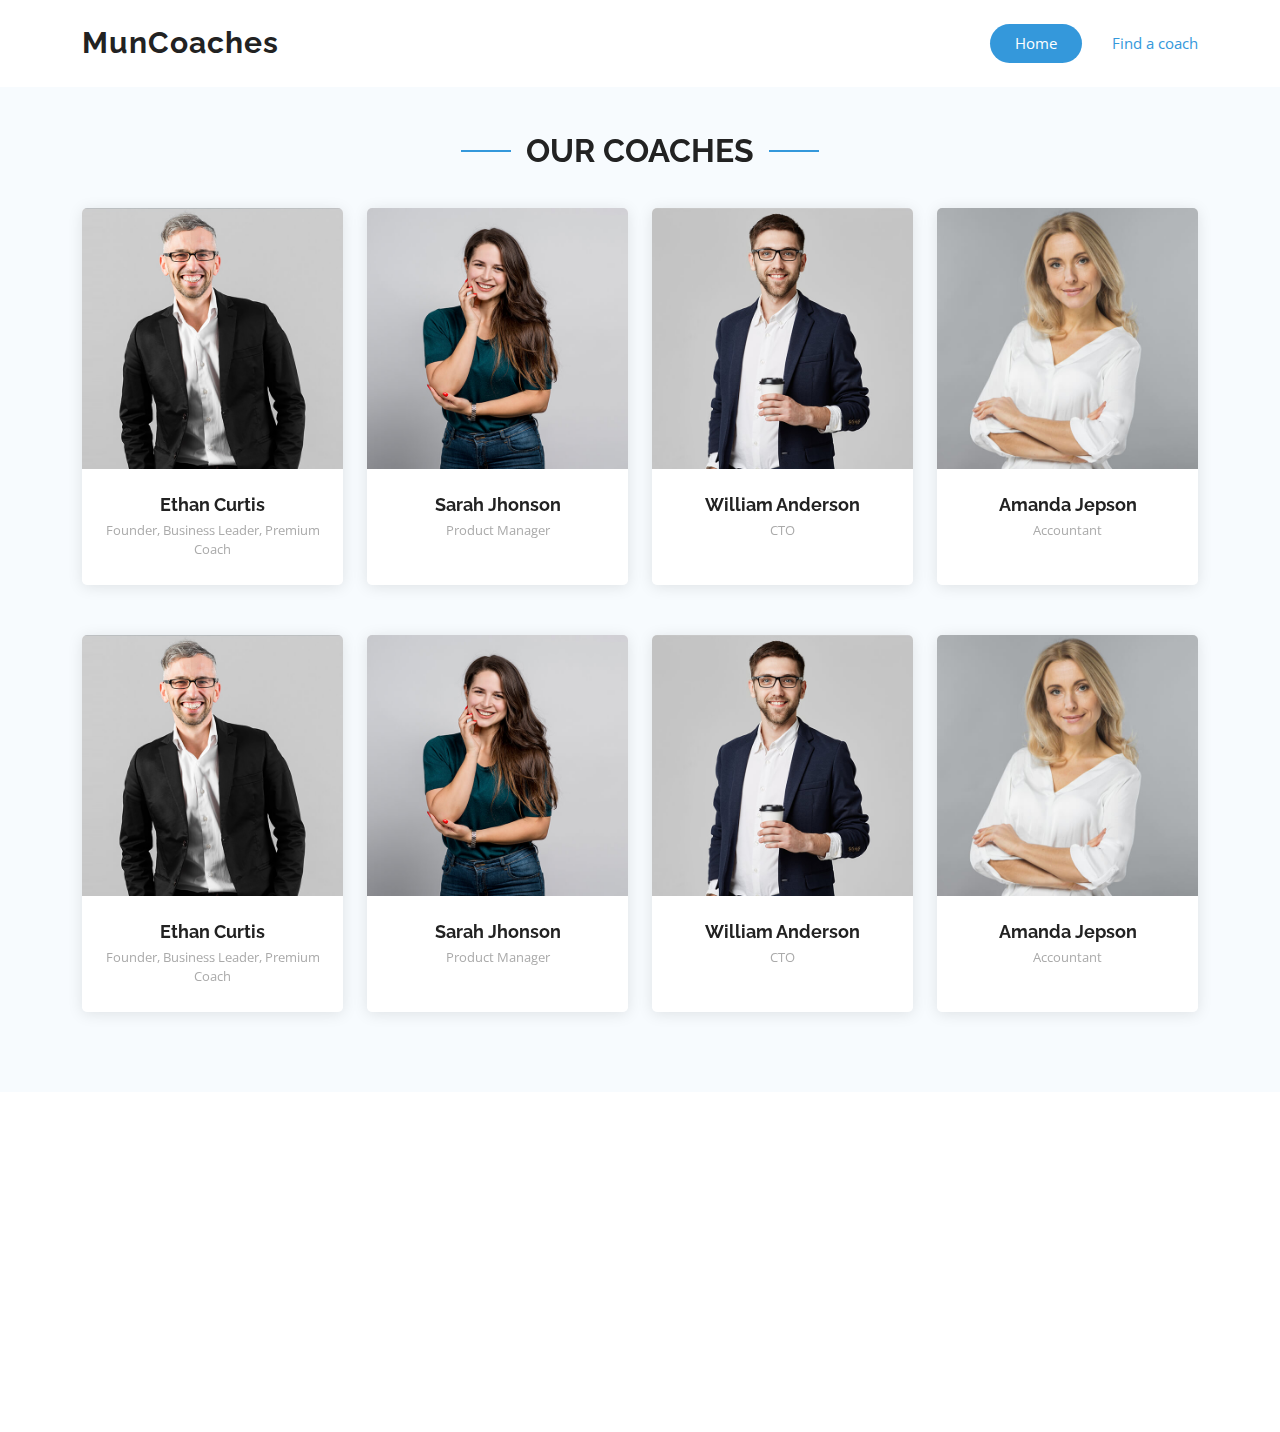
==== coaches.html @ b5eccc02 "A MUN Coaching site" ====
<!DOCTYPE html>
<html lang="en">

<head>
  <meta charset="utf-8">
  <meta content="width=device-width, initial-scale=1.0" name="viewport">

  <title>MunCoaches</title>
  <meta content="" name="description">
  <meta content="" name="keywords">

  <!-- Favicons -->
  <link href="https://cdn.pixabay.com/photo/2014/04/02/10/23/united-nations-303670_1280.png" rel="icon">
  <link href="https://cdn.pixabay.com/photo/2014/04/02/10/23/united-nations-303670_1280.png" rel="apple-touch-icon">

  <!-- Google Fonts -->
  <link href="https://fonts.googleapis.com/css?family=Open+Sans:300,300i,400,400i,600,600i,700,700i|Raleway:300,300i,400,400i,500,500i,600,600i,700,700i|Poppins:300,300i,400,400i,500,500i,600,600i,700,700i" rel="stylesheet">

  <!-- Vendor CSS Files -->
  <link href="assets/vendor/aos/aos.css" rel="stylesheet">
  <link href="assets/vendor/bootstrap/css/bootstrap.min.css" rel="stylesheet">
  <link href="assets/vendor/bootstrap-icons/bootstrap-icons.css" rel="stylesheet">
  <link href="assets/vendor/boxicons/css/boxicons.min.css" rel="stylesheet">
  <link href="assets/vendor/glightbox/css/glightbox.min.css" rel="stylesheet">
  <link href="assets/vendor/remixicon/remixicon.css" rel="stylesheet">
  <link href="assets/vendor/swiper/swiper-bundle.min.css" rel="stylesheet">

  <!-- Template Main CSS File -->
  <link href="assets/css/style.css" rel="stylesheet">

  <!-- =======================================================
  * Template Name: Vesperr - v4.7.0
  * Template URL: https://bootstrapmade.com/vesperr-free-bootstrap-template/
  * Author: BootstrapMade.com
  * License: https://bootstrapmade.com/license/
  ======================================================== -->
</head>

<body>

  <!-- ======= Header ======= -->
  <header id="header" class="fixed-top d-flex align-items-center">
    <div class="container d-flex align-items-center justify-content-between">

      <div class="logo">
        <h1><a href="index.html">MunCoaches</a></h1>
        <!-- Uncomment below if you prefer to use an image logo -->
        <!-- <a href="index.html"><img src="assets/img/logo.png" alt="" class="img-fluid"></a>-->
      </div>

      <nav id="navbar" class="navbar">
        <ul>
          <li><a class="getstarted scrollto" href="index.html">Home</a></li>
          <li><a class="nav-link scrollto active" href="">Find a coach</a></li> 
        </ul>
        <i class="bi bi-list mobile-nav-toggle"></i>
      </nav><!-- .navbar -->

    </div>
  </header><!-- End Header -->

   
    <!-- ======= Team Section ======= -->
    <section id="team" class="team section-bg">
      <div class="container">
        <br><br><br>


        <div class="row">
            <div class="section-title" data-aos="fade-up">
            <h2>Our coaches</h2>    
            </div>
          <div class="col-lg-3 col-md-6 d-flex align-items-stretch">
            <div class="member" data-aos="fade-up" data-aos-delay="100">
              <div class="member-img">
                <a href="profile1.html">
                <img src="assets/img/team/team-1.jpg" class="img-fluid" alt="">
                </a>
              </div>
              <div class="member-info">
                <h4>Ethan Curtis</h4>
                <span>Founder, Business Leader, Premium Coach</span>
              </div>
            </div>
          </div>

          <div class="col-lg-3 col-md-6 d-flex align-items-stretch">
            <div class="member" data-aos="fade-up" data-aos-delay="200">
              <div class="member-img">
                <a href="profile2.html">
                <img src="assets/img/team/team-2.jpg" class="img-fluid" alt="">
                 </a>
              </div>
              <div class="member-info">
                <h4>Sarah Jhonson</h4>
                <span>Product Manager</span>
              </div>
            </div>
          </div>

          <div class="col-lg-3 col-md-6 d-flex align-items-stretch">
            <div class="member" data-aos="fade-up" data-aos-delay="300">
              <div class="member-img">
                <a href="profile3.html">
                <img src="assets/img/team/team-3.jpg" class="img-fluid" alt="">
                 </a>
              </div>
              <div class="member-info">
                <h4>William Anderson</h4>
                <span>CTO</span>
              </div>
            </div>
          </div>

          <div class="col-lg-3 col-md-6 d-flex align-items-stretch">
            <div class="member" data-aos="fade-up" data-aos-delay="400">
              <div class="member-img">
                <a href="profile4.html">
                <img src="assets/img/team/team-4.jpg" class="img-fluid" alt="">
                 </a>
              </div>
              <div class="member-info">
                <h4>Amanda Jepson</h4>
                <span>Accountant</span>
              </div>
            </div>
          </div>

        </div>
        <div class="row">
            <div class="section-title" data-aos="fade-up">
              
            </div>
          <div class="col-lg-3 col-md-6 d-flex align-items-stretch">
            <div class="member" data-aos="fade-up" data-aos-delay="100">
              <div class="member-img">
                <a href="profile5.html">
                <img src="assets/img/team/team-1.jpg" class="img-fluid" alt="">
                </a>
              </div>
              <div class="member-info">
                <h4>Ethan Curtis</h4>
                <span>Founder, Business Leader, Premium Coach</span>
              </div>
            </div>
          </div>

          <div class="col-lg-3 col-md-6 d-flex align-items-stretch">
            <div class="member" data-aos="fade-up" data-aos-delay="200">
              <div class="member-img">
                <a href="profile6.html">
                <img src="assets/img/team/team-2.jpg" class="img-fluid" alt="">
                 </a>
              </div>
              <div class="member-info">
                <h4>Sarah Jhonson</h4>
                <span>Product Manager</span>
              </div>
            </div>
          </div>

          <div class="col-lg-3 col-md-6 d-flex align-items-stretch">
            <div class="member" data-aos="fade-up" data-aos-delay="300">
              <div class="member-img">
                <a href="profile7.html">
                <img src="assets/img/team/team-3.jpg" class="img-fluid" alt="">
                 </a>
              </div>
              <div class="member-info">
                <h4>William Anderson</h4>
                <span>CTO</span>
              </div>
            </div>
          </div>

          <div class="col-lg-3 col-md-6 d-flex align-items-stretch">
            <div class="member" data-aos="fade-up" data-aos-delay="400">
              <div class="member-img">
                <a href="profile8.html">
                <img src="assets/img/team/team-4.jpg" class="img-fluid" alt="">
                 </a>
              </div>
              <div class="member-info">
                <h4>Amanda Jepson</h4>
                <span>Accountant</span>
              </div>
            </div>
          </div>

        </div>
        </div>
        
    </section><!-- End Team Section -->

    <!-- ======= Contact Section ======= -->
    <section id="contact" class="contact">
      <div class="container">

        <div class="section-title" data-aos="fade-up">
          <h2>Socials</h2>
        </div>
        <center>
          <div class="col-lg-9 col-md-12" data-aos="fade-up" data-aos-delay="100">
            <div class="contact-about">
              <p>If you are interested in recieving some MUN coaching, have a question about our business, or wish to support us, please don't hesitate to contact us directly through the social media links listed below</p>
              <br>
              <div class="social-links">
                <a href="#" class="twitter"><i class="bi bi-twitter"></i></a>
                <a href="#" class="facebook"><i class="bi bi-facebook"></i></a>
                <a href="#" class="instagram"><i class="bi bi-instagram"></i></a>
                <a href="#" class="linkedin"><i class="bi bi-linkedin"></i></a>
              </div>
            </div>
          </div>
          </center>


          

      </div>
    </section><!-- End Contact Section -->


  <a href="#" class="back-to-top d-flex align-items-center justify-content-center"><i class="bi bi-arrow-up-short"></i></a>

  <!-- Vendor JS Files -->
  <script src="assets/vendor/purecounter/purecounter.js"></script>
  <script src="assets/vendor/aos/aos.js"></script>
  <script src="assets/vendor/bootstrap/js/bootstrap.bundle.min.js"></script>
  <script src="assets/vendor/glightbox/js/glightbox.min.js"></script>
  <script src="assets/vendor/isotope-layout/isotope.pkgd.min.js"></script>
  <script src="assets/vendor/swiper/swiper-bundle.min.js"></script>
  <script src="assets/vendor/php-email-form/validate.js"></script>

  <!-- Template Main JS File -->
  <script src="assets/js/main.js"></script>

</body>

</html>
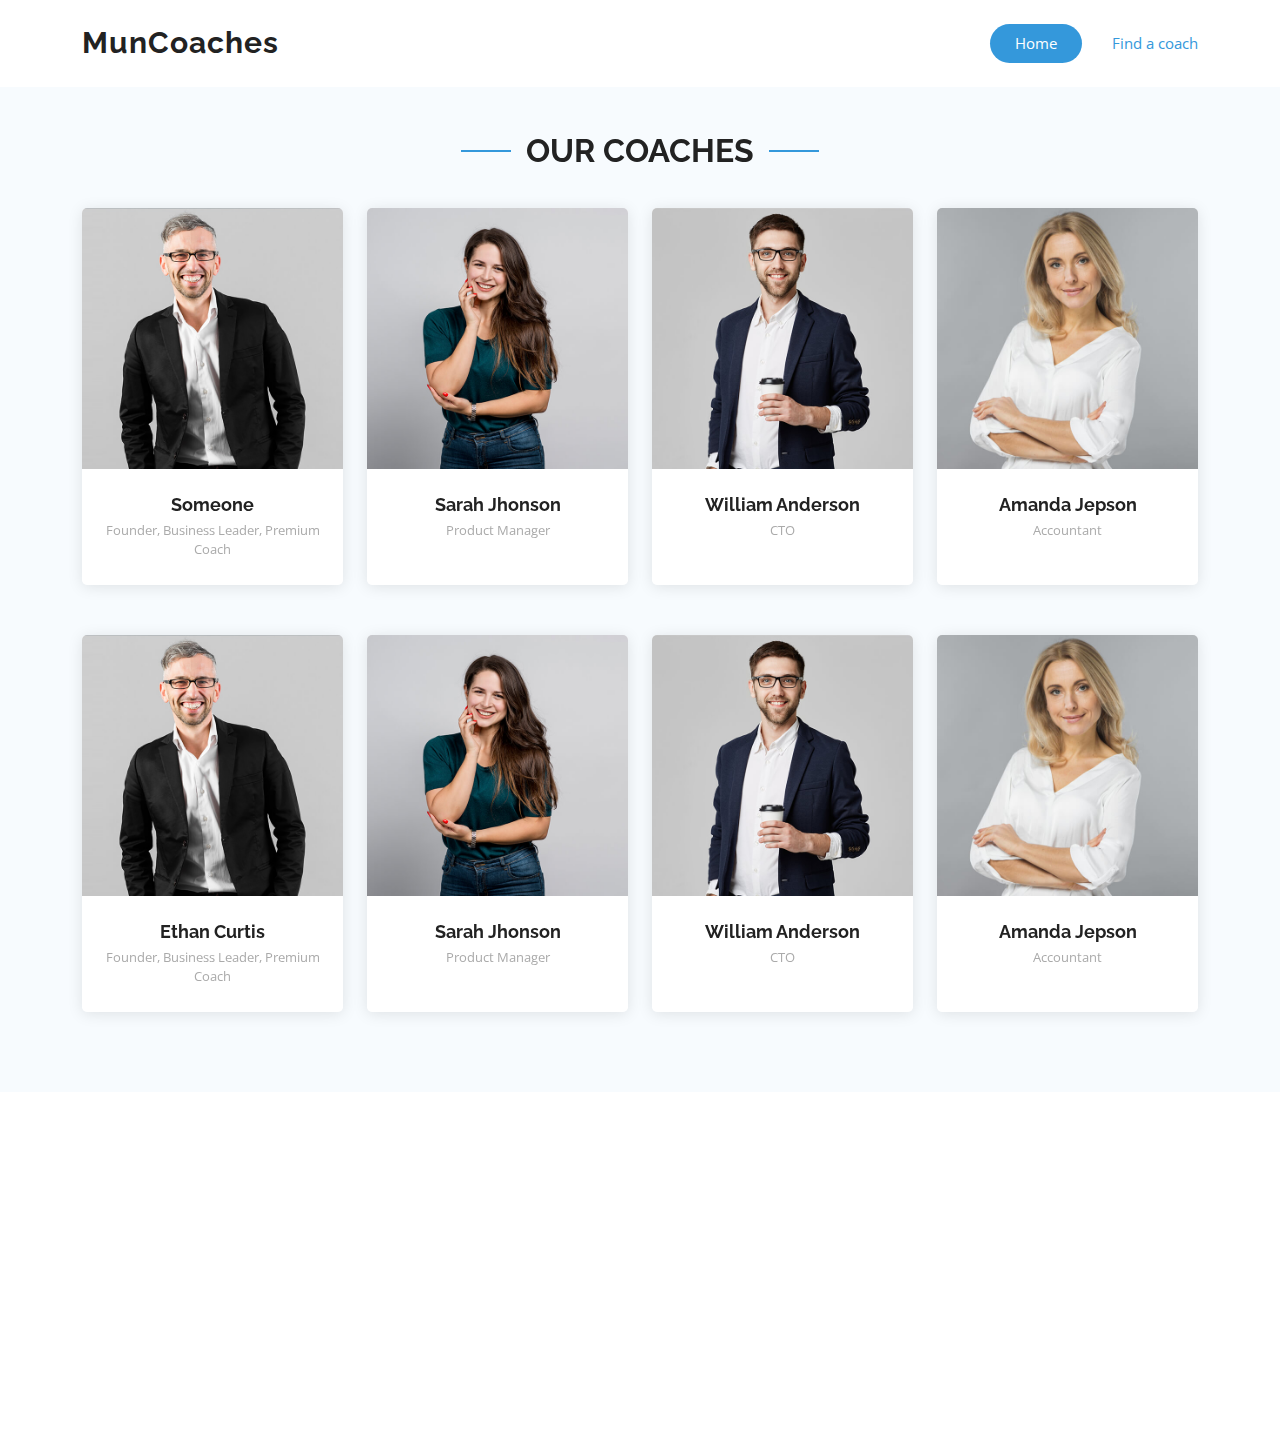
==== commit 4910b228: "Update coaches.html" ====
--- a/coaches.html
+++ b/coaches.html
@@ -78,7 +78,7 @@
                 </a>
               </div>
               <div class="member-info">
-                <h4>Ethan Curtis</h4>
+                <h4>Someone</h4>
                 <span>Founder, Business Leader, Premium Coach</span>
               </div>
             </div>
@@ -237,4 +237,4 @@
 
 </body>
 
-</html>+</html>
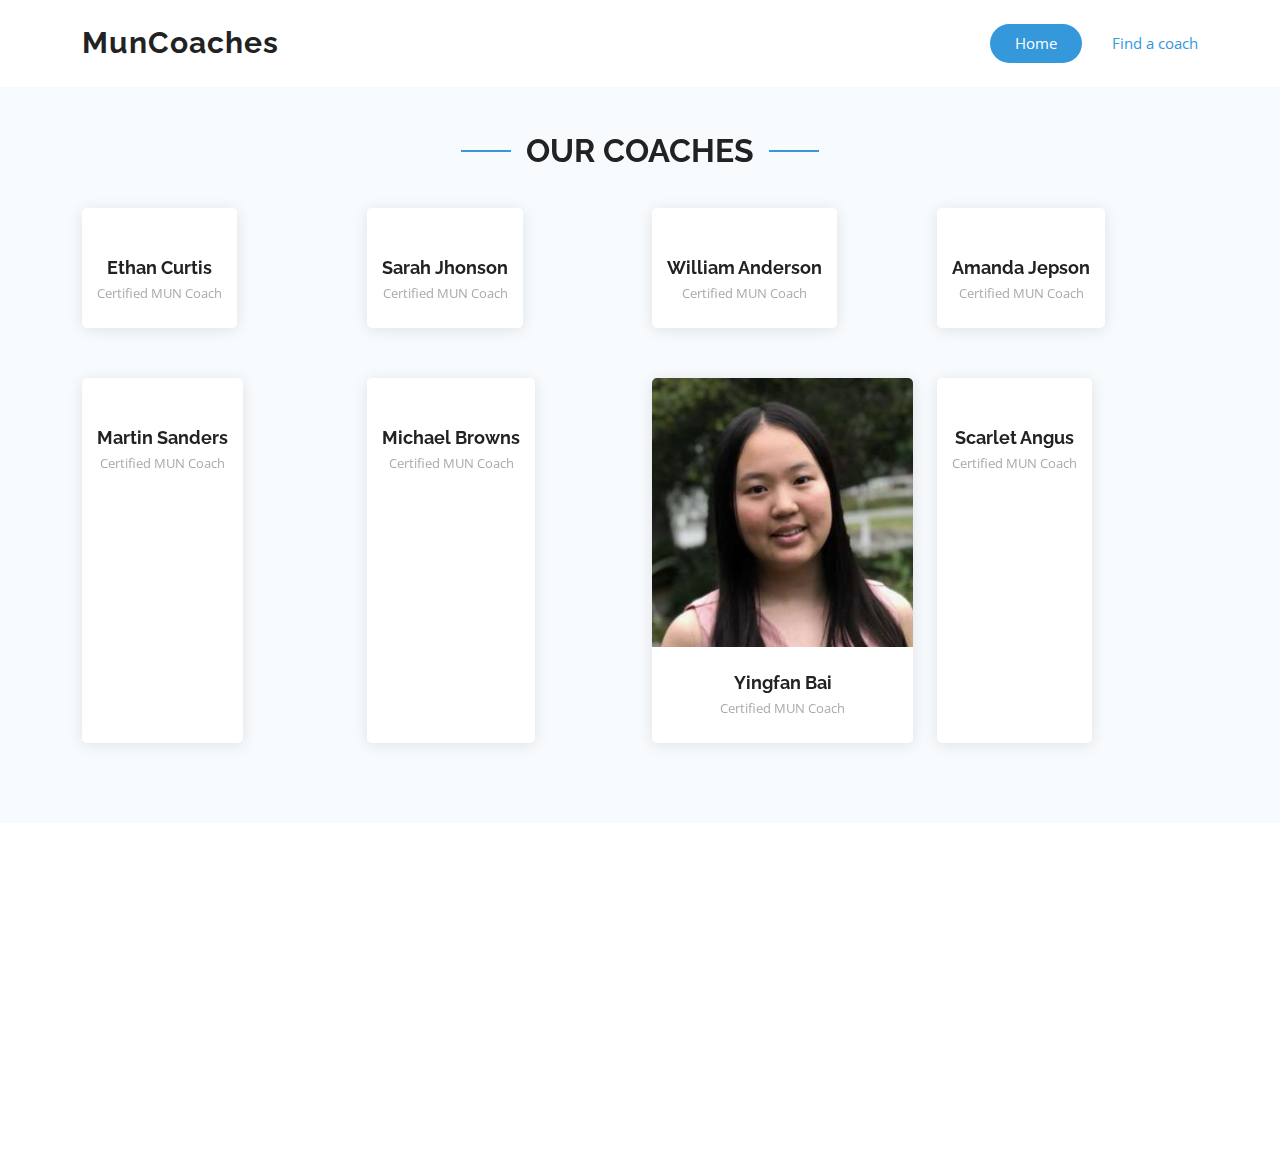
==== commit c77868ae: "MUNCoaches V2" ====
--- a/coaches.html
+++ b/coaches.html
@@ -74,12 +74,12 @@
             <div class="member" data-aos="fade-up" data-aos-delay="100">
               <div class="member-img">
                 <a href="profile1.html">
-                <img src="assets/img/team/team-1.jpg" class="img-fluid" alt="">
+                <img src="https://itzxizz.github.io/ZMUN/ethan.jpg" class="img-fluid" alt="">
                 </a>
               </div>
               <div class="member-info">
-                <h4>Someone</h4>
-                <span>Founder, Business Leader, Premium Coach</span>
+                <h4>Ethan Curtis</h4>
+                <span>Certified MUN Coach</span>
               </div>
             </div>
           </div>
@@ -88,12 +88,12 @@
             <div class="member" data-aos="fade-up" data-aos-delay="200">
               <div class="member-img">
                 <a href="profile2.html">
-                <img src="assets/img/team/team-2.jpg" class="img-fluid" alt="">
+                <img src="https://cdn-icons-png.flaticon.com/512/149/149071.png" class="img-fluid" alt="">
                  </a>
               </div>
               <div class="member-info">
                 <h4>Sarah Jhonson</h4>
-                <span>Product Manager</span>
+                <span>Certified MUN Coach</span>
               </div>
             </div>
           </div>
@@ -102,12 +102,12 @@
             <div class="member" data-aos="fade-up" data-aos-delay="300">
               <div class="member-img">
                 <a href="profile3.html">
-                <img src="assets/img/team/team-3.jpg" class="img-fluid" alt="">
+                <img src="https://cdn-icons-png.flaticon.com/512/149/149071.png" class="img-fluid" alt="">
                  </a>
               </div>
               <div class="member-info">
                 <h4>William Anderson</h4>
-                <span>CTO</span>
+                <span>Certified MUN Coach</span>
               </div>
             </div>
           </div>
@@ -116,12 +116,12 @@
             <div class="member" data-aos="fade-up" data-aos-delay="400">
               <div class="member-img">
                 <a href="profile4.html">
-                <img src="assets/img/team/team-4.jpg" class="img-fluid" alt="">
+                <img src="https://cdn-icons-png.flaticon.com/512/149/149071.png" class="img-fluid" alt="">
                  </a>
               </div>
               <div class="member-info">
                 <h4>Amanda Jepson</h4>
-                <span>Accountant</span>
+                <span>Certified MUN Coach</span>
               </div>
             </div>
           </div>
@@ -135,12 +135,12 @@
             <div class="member" data-aos="fade-up" data-aos-delay="100">
               <div class="member-img">
                 <a href="profile5.html">
-                <img src="assets/img/team/team-1.jpg" class="img-fluid" alt="">
+                <img src="https://cdn-icons-png.flaticon.com/512/149/149071.png" class="img-fluid" alt="">
                 </a>
               </div>
               <div class="member-info">
-                <h4>Ethan Curtis</h4>
-                <span>Founder, Business Leader, Premium Coach</span>
+                <h4>Martin Sanders</h4>
+                <span>Certified MUN Coach</span>
               </div>
             </div>
           </div>
@@ -149,12 +149,12 @@
             <div class="member" data-aos="fade-up" data-aos-delay="200">
               <div class="member-img">
                 <a href="profile6.html">
-                <img src="assets/img/team/team-2.jpg" class="img-fluid" alt="">
-                 </a>
-              </div>
-              <div class="member-info">
-                <h4>Sarah Jhonson</h4>
-                <span>Product Manager</span>
+                <img src="https://cdn-icons-png.flaticon.com/512/149/149071.png" class="img-fluid" alt="">
+                 </a>
+              </div>
+              <div class="member-info">
+                <h4>Michael Browns</h4>
+                <span>Certified MUN Coach</span>
               </div>
             </div>
           </div>
@@ -163,12 +163,12 @@
             <div class="member" data-aos="fade-up" data-aos-delay="300">
               <div class="member-img">
                 <a href="profile7.html">
-                <img src="assets/img/team/team-3.jpg" class="img-fluid" alt="">
-                 </a>
-              </div>
-              <div class="member-info">
-                <h4>William Anderson</h4>
-                <span>CTO</span>
+                <img src="assets/img/team/Yingfan.jpg" width="400px" height="200px" class="img-fluid" alt="">
+                 </a>
+              </div>
+              <div class="member-info">
+                <h4>Yingfan Bai</h4>
+                <span>Certified MUN Coach</span>
               </div>
             </div>
           </div>
@@ -177,12 +177,12 @@
             <div class="member" data-aos="fade-up" data-aos-delay="400">
               <div class="member-img">
                 <a href="profile8.html">
-                <img src="assets/img/team/team-4.jpg" class="img-fluid" alt="">
-                 </a>
-              </div>
-              <div class="member-info">
-                <h4>Amanda Jepson</h4>
-                <span>Accountant</span>
+                <img src="https://cdn-icons-png.flaticon.com/512/149/149071.png" class="img-fluid" alt="">
+                 </a>
+              </div>
+              <div class="member-info">
+                <h4>Scarlet Angus</h4>
+                <span>Certified MUN Coach</span>
               </div>
             </div>
           </div>
@@ -237,4 +237,4 @@
 
 </body>
 
-</html>
+</html>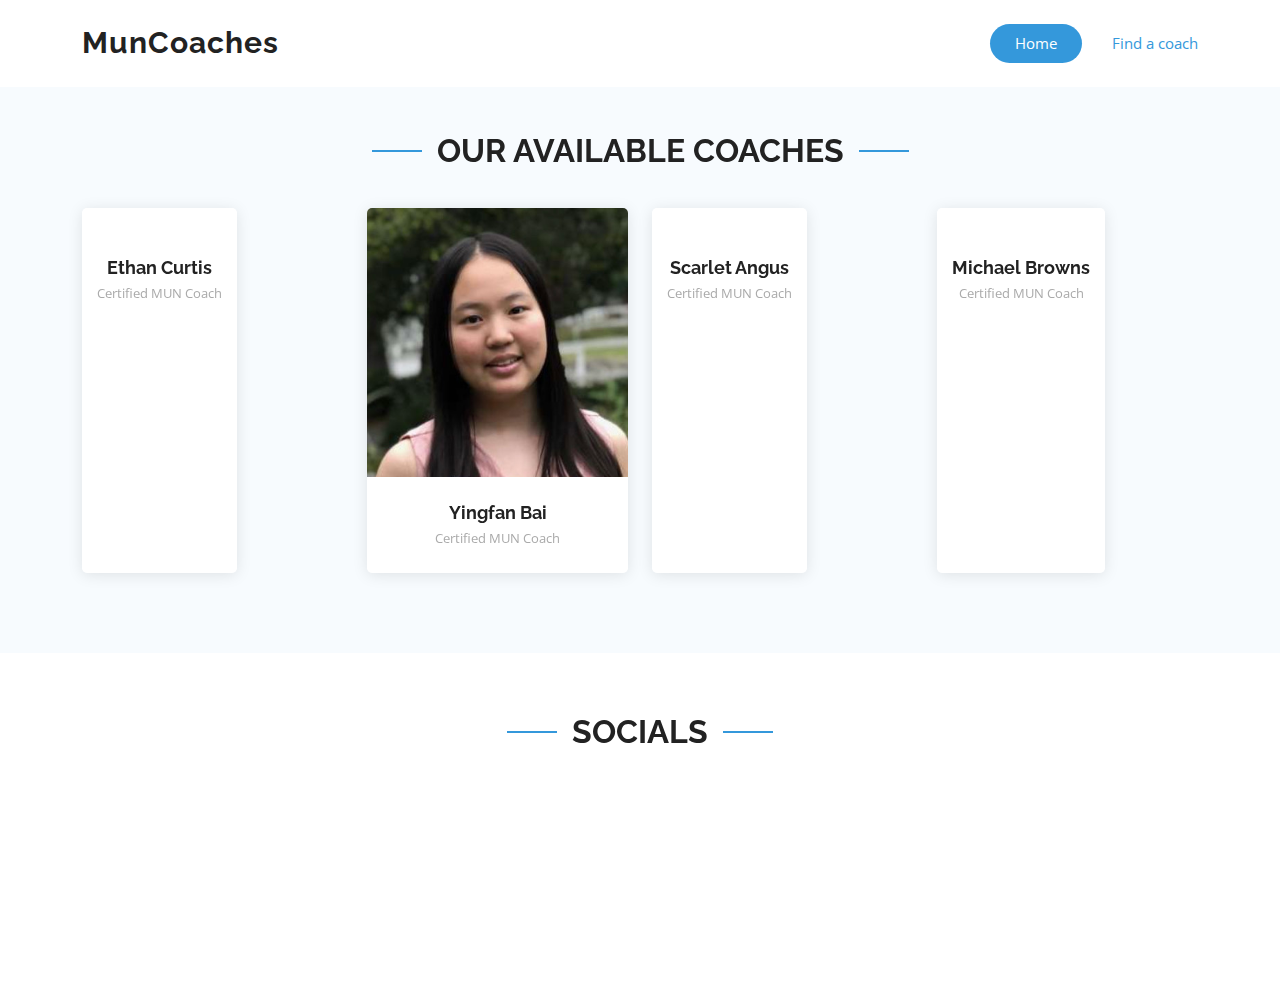
==== commit 5a7d4da6: "Update coaches.html" ====
--- a/coaches.html
+++ b/coaches.html
@@ -68,7 +68,7 @@
 
         <div class="row">
             <div class="section-title" data-aos="fade-up">
-            <h2>Our coaches</h2>    
+            <h2>Our available coaches</h2>    
             </div>
           <div class="col-lg-3 col-md-6 d-flex align-items-stretch">
             <div class="member" data-aos="fade-up" data-aos-delay="100">
@@ -78,86 +78,15 @@
                 </a>
               </div>
               <div class="member-info">
+
                 <h4>Ethan Curtis</h4>
                 <span>Certified MUN Coach</span>
+
               </div>
             </div>
           </div>
 
-          <div class="col-lg-3 col-md-6 d-flex align-items-stretch">
-            <div class="member" data-aos="fade-up" data-aos-delay="200">
-              <div class="member-img">
-                <a href="profile2.html">
-                <img src="https://cdn-icons-png.flaticon.com/512/149/149071.png" class="img-fluid" alt="">
-                 </a>
-              </div>
-              <div class="member-info">
-                <h4>Sarah Jhonson</h4>
-                <span>Certified MUN Coach</span>
-              </div>
-            </div>
-          </div>
-
-          <div class="col-lg-3 col-md-6 d-flex align-items-stretch">
-            <div class="member" data-aos="fade-up" data-aos-delay="300">
-              <div class="member-img">
-                <a href="profile3.html">
-                <img src="https://cdn-icons-png.flaticon.com/512/149/149071.png" class="img-fluid" alt="">
-                 </a>
-              </div>
-              <div class="member-info">
-                <h4>William Anderson</h4>
-                <span>Certified MUN Coach</span>
-              </div>
-            </div>
-          </div>
-
-          <div class="col-lg-3 col-md-6 d-flex align-items-stretch">
-            <div class="member" data-aos="fade-up" data-aos-delay="400">
-              <div class="member-img">
-                <a href="profile4.html">
-                <img src="https://cdn-icons-png.flaticon.com/512/149/149071.png" class="img-fluid" alt="">
-                 </a>
-              </div>
-              <div class="member-info">
-                <h4>Amanda Jepson</h4>
-                <span>Certified MUN Coach</span>
-              </div>
-            </div>
-          </div>
-
-        </div>
-        <div class="row">
-            <div class="section-title" data-aos="fade-up">
-              
-            </div>
-          <div class="col-lg-3 col-md-6 d-flex align-items-stretch">
-            <div class="member" data-aos="fade-up" data-aos-delay="100">
-              <div class="member-img">
-                <a href="profile5.html">
-                <img src="https://cdn-icons-png.flaticon.com/512/149/149071.png" class="img-fluid" alt="">
-                </a>
-              </div>
-              <div class="member-info">
-                <h4>Martin Sanders</h4>
-                <span>Certified MUN Coach</span>
-              </div>
-            </div>
-          </div>
-
-          <div class="col-lg-3 col-md-6 d-flex align-items-stretch">
-            <div class="member" data-aos="fade-up" data-aos-delay="200">
-              <div class="member-img">
-                <a href="profile6.html">
-                <img src="https://cdn-icons-png.flaticon.com/512/149/149071.png" class="img-fluid" alt="">
-                 </a>
-              </div>
-              <div class="member-info">
-                <h4>Michael Browns</h4>
-                <span>Certified MUN Coach</span>
-              </div>
-            </div>
-          </div>
+          
 
           <div class="col-lg-3 col-md-6 d-flex align-items-stretch">
             <div class="member" data-aos="fade-up" data-aos-delay="300">
@@ -186,7 +115,19 @@
               </div>
             </div>
           </div>
-
+          <div class="col-lg-3 col-md-6 d-flex align-items-stretch">
+            <div class="member" data-aos="fade-up" data-aos-delay="400">
+              <div class="member-img">
+                <a href="profile6.html">
+                <img src="https://cdn-icons-png.flaticon.com/512/149/149071.png" class="img-fluid" alt="">
+                 </a>
+              </div>
+              <div class="member-info">
+                <h4>Michael Browns</h4>
+                <span>Certified MUN Coach</span>
+              </div>
+            </div>
+          </div>
         </div>
         </div>
         
@@ -237,4 +178,4 @@
 
 </body>
 
-</html>+</html>
